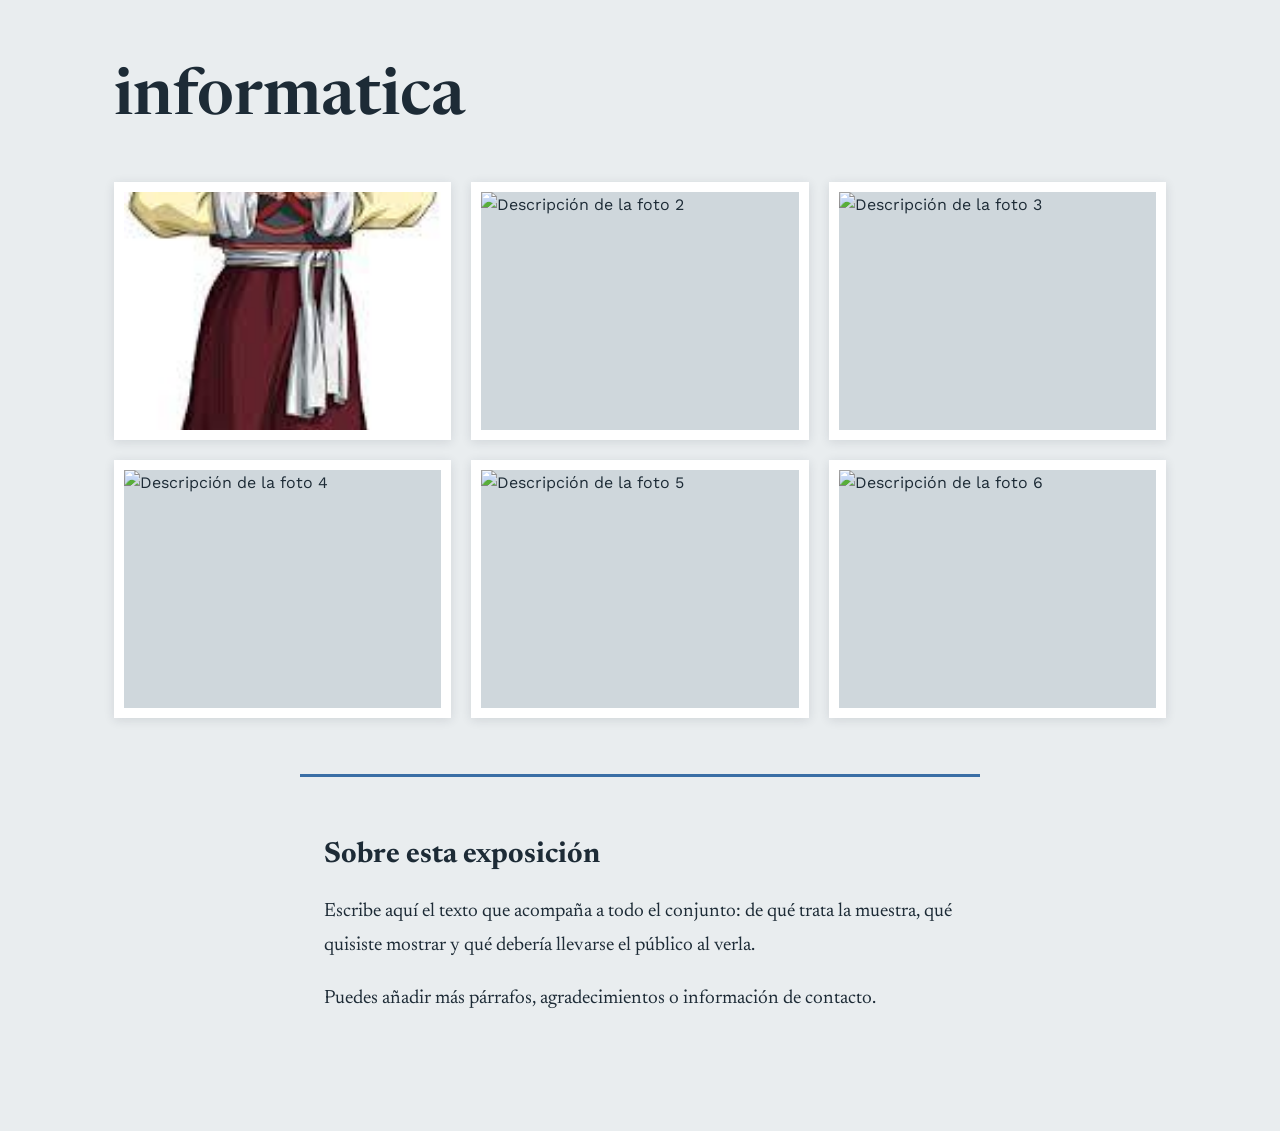
==== index.html @ 67307cdc "Rename informatica.html to index.html" ====
<!DOCTYPE html>
<html lang="es">
<head>
<meta charset="UTF-8">
<meta name="viewport" content="width=device-width, initial-scale=1">
<title>Exposición fotográfica</title>
<link rel="preconnect" href="https://fonts.googleapis.com">
<link rel="preconnect" href="https://fonts.gstatic.com" crossorigin>
<link href="https://fonts.googleapis.com/css2?family=Newsreader:ital,wght@0,400;0,600;1,400&family=Work+Sans:wght@400;500&display=swap" rel="stylesheet">
<style>
  :root {
    --pared: #e9edef;
    --tinta: #1d2b36;
    --marco: #ffffff;
    --acento: #3a6ea5;
    --suave: #5c6b76;
  }
  * { box-sizing: border-box; margin: 0; }
  body {
    background: var(--pared);
    color: var(--tinta);
    font-family: "Work Sans", system-ui, sans-serif;
    line-height: 1.6;
  }
  header {
    max-width: 1100px;
    margin: 0 auto;
    padding: 64px 24px 32px;
  }
  h1 {
    font-family: "Newsreader", Georgia, serif;
    font-weight: 600;
    font-size: clamp(2.2rem, 6vw, 4rem);
    line-height: 1.1;
  }
  header p { color: var(--suave); margin-top: 12px; }

  /* Galería */
  .galeria {
    max-width: 1100px;
    margin: 0 auto;
    padding: 16px 24px 48px;
    display: grid;
    grid-template-columns: repeat(auto-fill, minmax(260px, 1fr));
    gap: 20px;
  }
  .galeria figure {
    background: var(--marco);
    padding: 10px;
    box-shadow: 0 2px 10px rgba(29, 43, 54, .12);
  }
  .galeria img {
    display: block;
    width: 100%;
    aspect-ratio: 4 / 3;
    object-fit: cover;
    background: #cfd7dc; /* se ve si falta la imagen */
    cursor: zoom-in;
  }

  /* Texto debajo de TODAS las fotos */
  .texto {
    max-width: 680px;
    margin: 0 auto;
    padding: 24px 24px 96px;
    border-top: 3px solid var(--acento);
    margin-top: 8px;
  }
  .texto h2 {
    font-family: "Newsreader", Georgia, serif;
    font-size: 1.8rem;
    margin: 32px 0 16px;
  }
  .texto p {
    font-family: "Newsreader", Georgia, serif;
    font-size: 1.2rem;
    line-height: 1.75;
    margin-bottom: 1em;
  }

  /* Ampliar foto al hacer clic */
  .visor {
    position: fixed; inset: 0;
    background: rgba(15, 22, 28, .92);
    display: none;
    align-items: center; justify-content: center;
    padding: 24px;
    z-index: 10;
    cursor: zoom-out;
  }
  .visor.abierto { display: flex; }
  .visor img { max-width: 100%; max-height: 100%; }

  :focus-visible { outline: 3px solid var(--acento); outline-offset: 3px; }
</style>
</head>
<body>

<header>
  <h1>informatica</h1>

</header>

<!-- GALERÍA: cambia las rutas por tus fotos (carpeta "img") -->
<main>
  <section class="galeria" aria-label="Galería de fotos">
    <figure><img src="img/foto1.jfif" alt="Descripción de la foto 1" tabindex="0"></figure>
    <figure><img src="img/foto2.jpg" alt="Descripción de la foto 2" tabindex="0"></figure>
    <figure><img src="img/foto3.jpg" alt="Descripción de la foto 3" tabindex="0"></figure>
    <figure><img src="img/foto4.jpg" alt="Descripción de la foto 4" tabindex="0"></figure>
    <figure><img src="img/foto5.jpg" alt="Descripción de la foto 5" tabindex="0"></figure>
    <figure><img src="img/foto6.jpg" alt="Descripción de la foto 6" tabindex="0"></figure>
  </section>

  <!-- TEXTO ÚNICO debajo de todas las fotos -->
  <section class="texto">
    <h2>Sobre esta exposición</h2>
    <p>Escribe aquí el texto que acompaña a todo el conjunto: de qué trata la muestra, qué quisiste mostrar y qué debería llevarse el público al verla.</p>
    <p>Puedes añadir más párrafos, agradecimientos o información de contacto.</p>
  </section>
</main>

<div class="visor" id="visor" role="dialog" aria-label="Foto ampliada"><img alt=""></div>

<script>
  const visor = document.getElementById('visor');
  const grande = visor.querySelector('img');
  document.querySelectorAll('.galeria img').forEach(img => {
    const abrir = () => { grande.src = img.src; grande.alt = img.alt; visor.classList.add('abierto'); };
    img.addEventListener('click', abrir);
    img.addEventListener('keydown', e => { if (e.key === 'Enter') abrir(); });
  });
  visor.addEventListener('click', () => visor.classList.remove('abierto'));
  document.addEventListener('keydown', e => { if (e.key === 'Escape') visor.classList.remove('abierto'); });
</script>
</body>
</html>
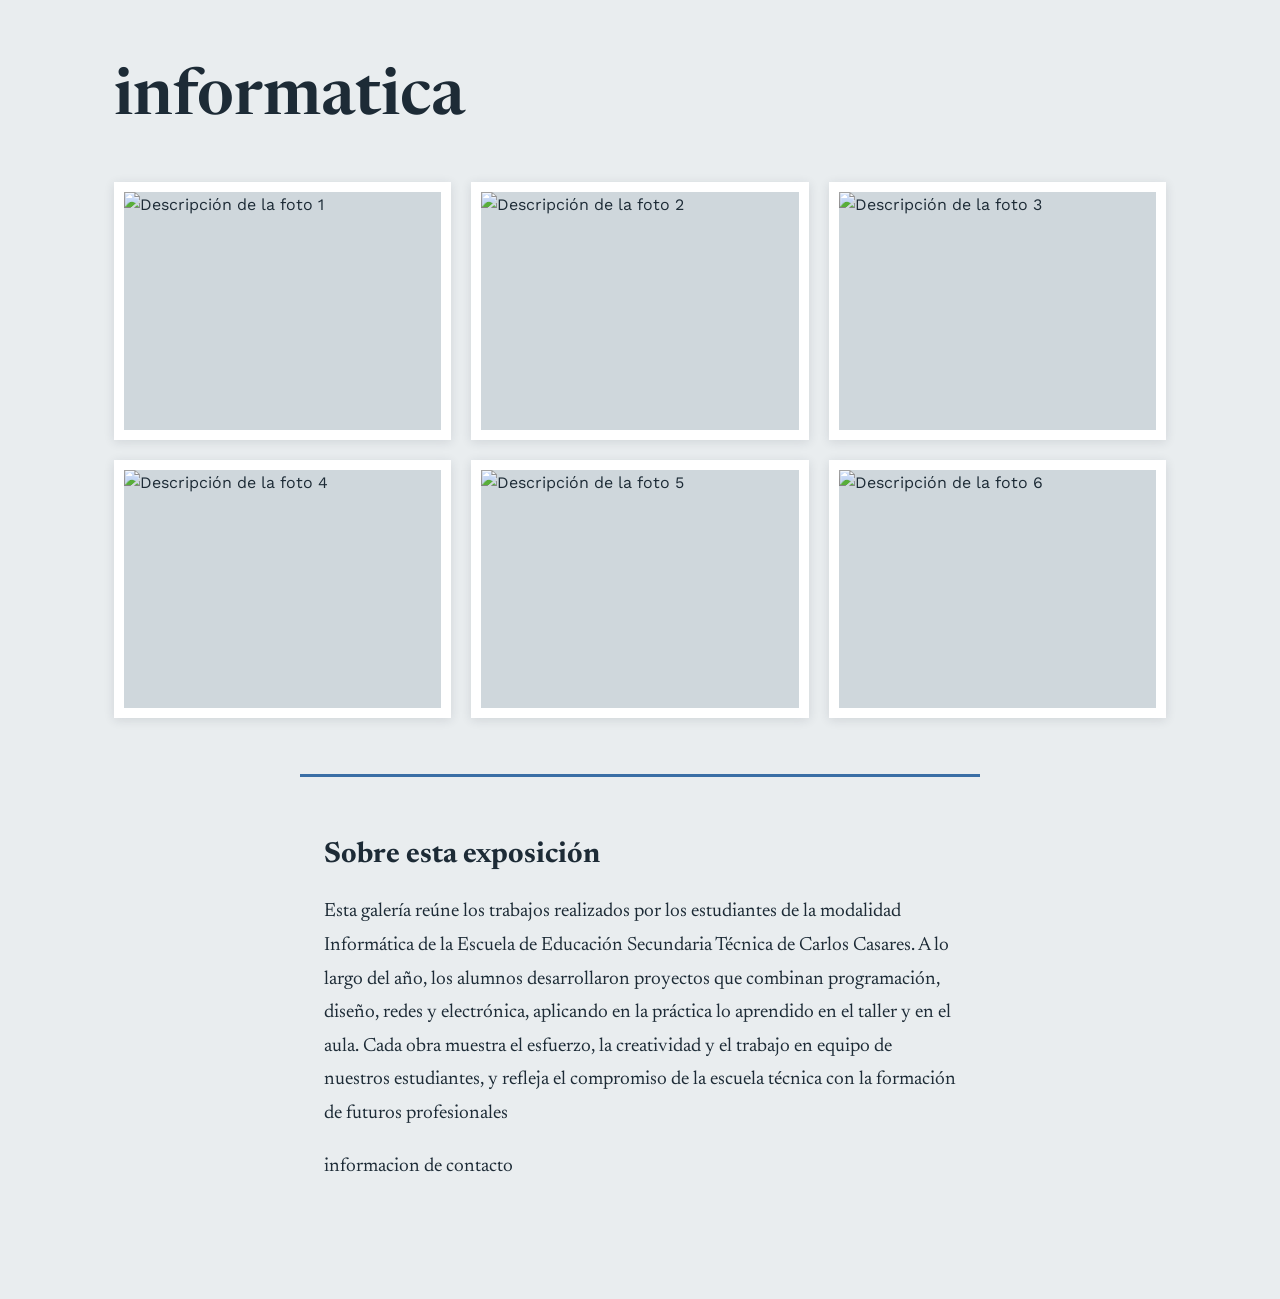
==== commit 9e946be8: "Fix image source and update gallery description Updated image source for the first photo and added d" ====
--- a/index.html
+++ b/index.html
@@ -104,7 +104,7 @@
 <!-- GALERÍA: cambia las rutas por tus fotos (carpeta "img") -->
 <main>
   <section class="galeria" aria-label="Galería de fotos">
-    <figure><img src="img/foto1.jfif" alt="Descripción de la foto 1" tabindex="0"></figure>
+    <figure><img src="img/foto1.jpg" alt="Descripción de la foto 1" tabindex="0"></figure>
     <figure><img src="img/foto2.jpg" alt="Descripción de la foto 2" tabindex="0"></figure>
     <figure><img src="img/foto3.jpg" alt="Descripción de la foto 3" tabindex="0"></figure>
     <figure><img src="img/foto4.jpg" alt="Descripción de la foto 4" tabindex="0"></figure>
@@ -115,8 +115,10 @@
   <!-- TEXTO ÚNICO debajo de todas las fotos -->
   <section class="texto">
     <h2>Sobre esta exposición</h2>
-    <p>Escribe aquí el texto que acompaña a todo el conjunto: de qué trata la muestra, qué quisiste mostrar y qué debería llevarse el público al verla.</p>
-    <p>Puedes añadir más párrafos, agradecimientos o información de contacto.</p>
+    <p>Esta galería reúne los trabajos realizados por los estudiantes de la modalidad Informática de la Escuela de Educación Secundaria Técnica de Carlos Casares. A lo largo del año, los alumnos desarrollaron proyectos que combinan programación, diseño, redes y electrónica, aplicando en la práctica lo aprendido en el taller y en el aula.
+
+Cada obra muestra el esfuerzo, la creatividad y el trabajo en equipo de nuestros estudiantes, y refleja el compromiso de la escuela técnica con la formación de futuros profesionales</p>
+    <p>informacion de contacto</p>
   </section>
 </main>
 
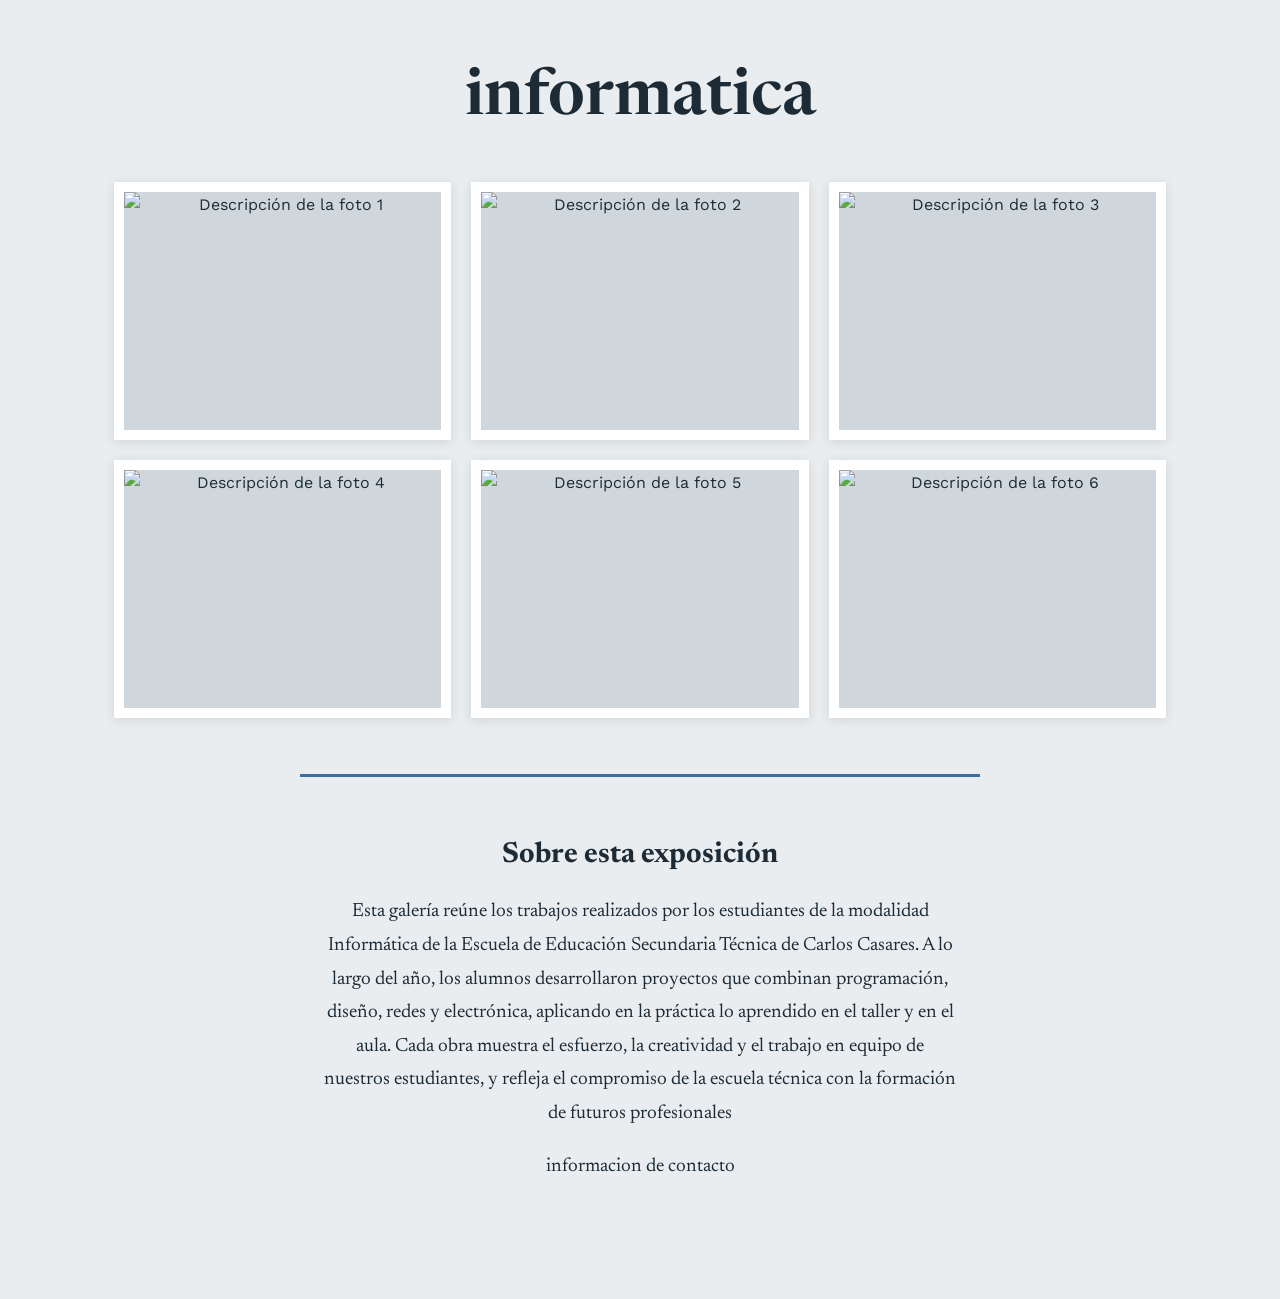
==== commit e20e9c81: "Center align text in body" ====
--- a/index.html
+++ b/index.html
@@ -17,6 +17,7 @@
   }
   * { box-sizing: border-box; margin: 0; }
   body {
+     text-align: center;
     background: var(--pared);
     color: var(--tinta);
     font-family: "Work Sans", system-ui, sans-serif;
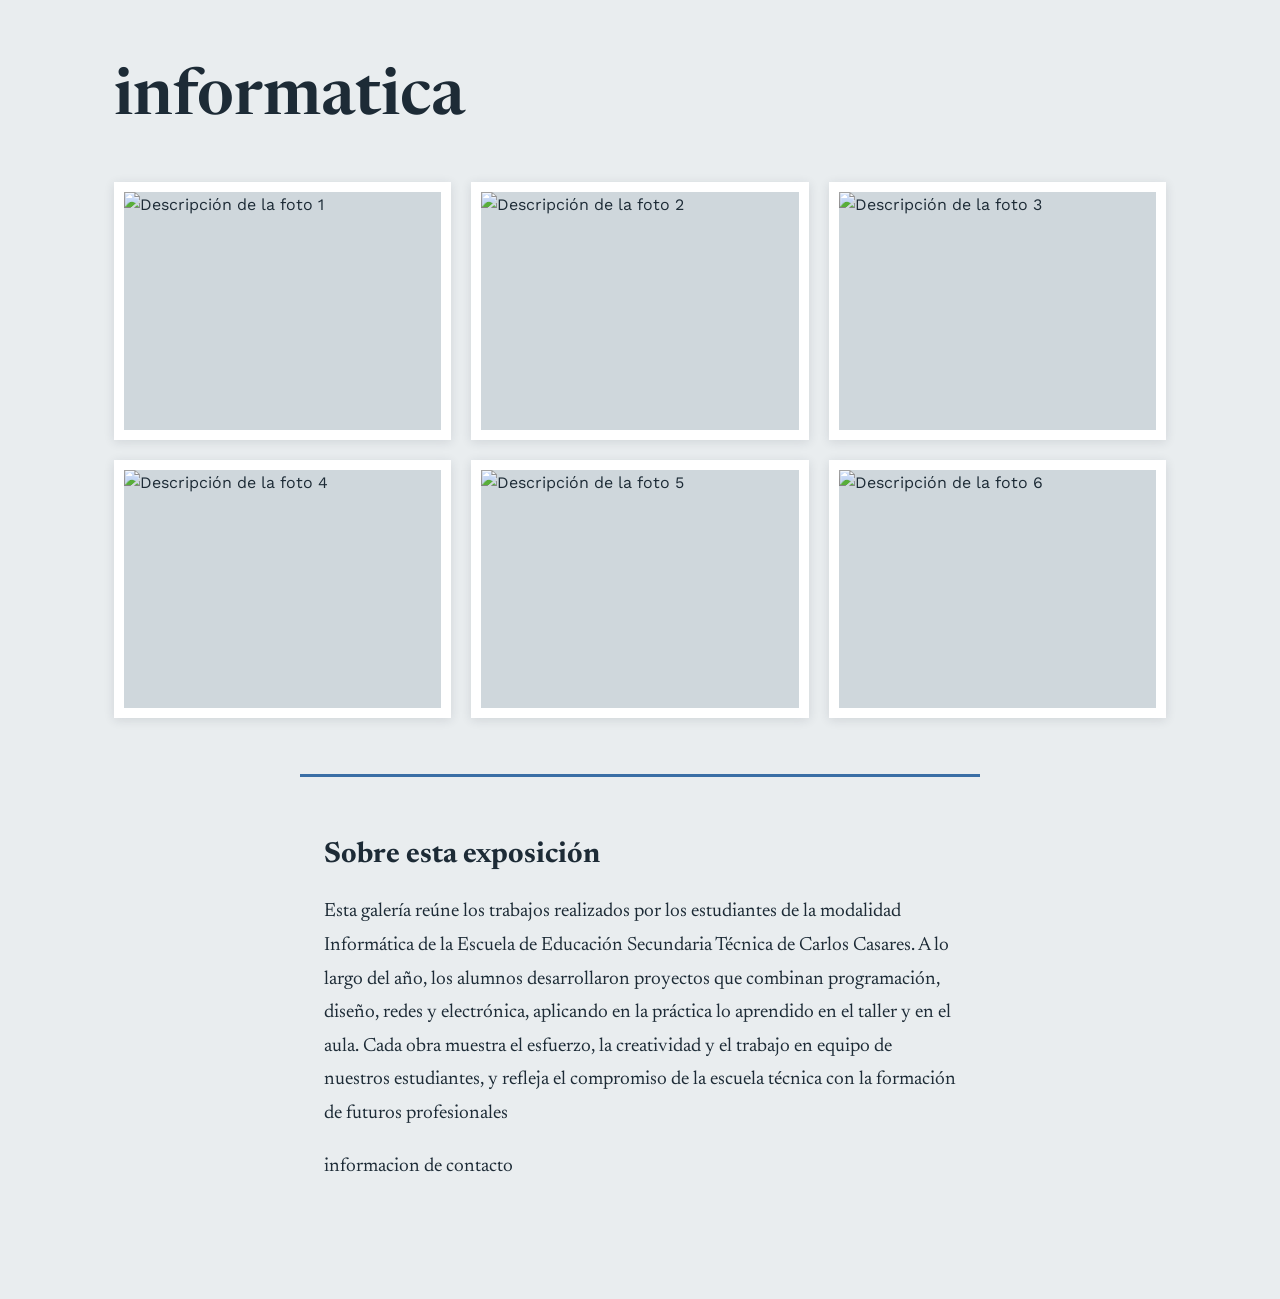
==== commit a6ea5489: "Update index.html" ====
--- a/index.html
+++ b/index.html
@@ -17,7 +17,7 @@
   }
   * { box-sizing: border-box; margin: 0; }
   body {
-     text-align: center;
+     
     background: var(--pared);
     color: var(--tinta);
     font-family: "Work Sans", system-ui, sans-serif;
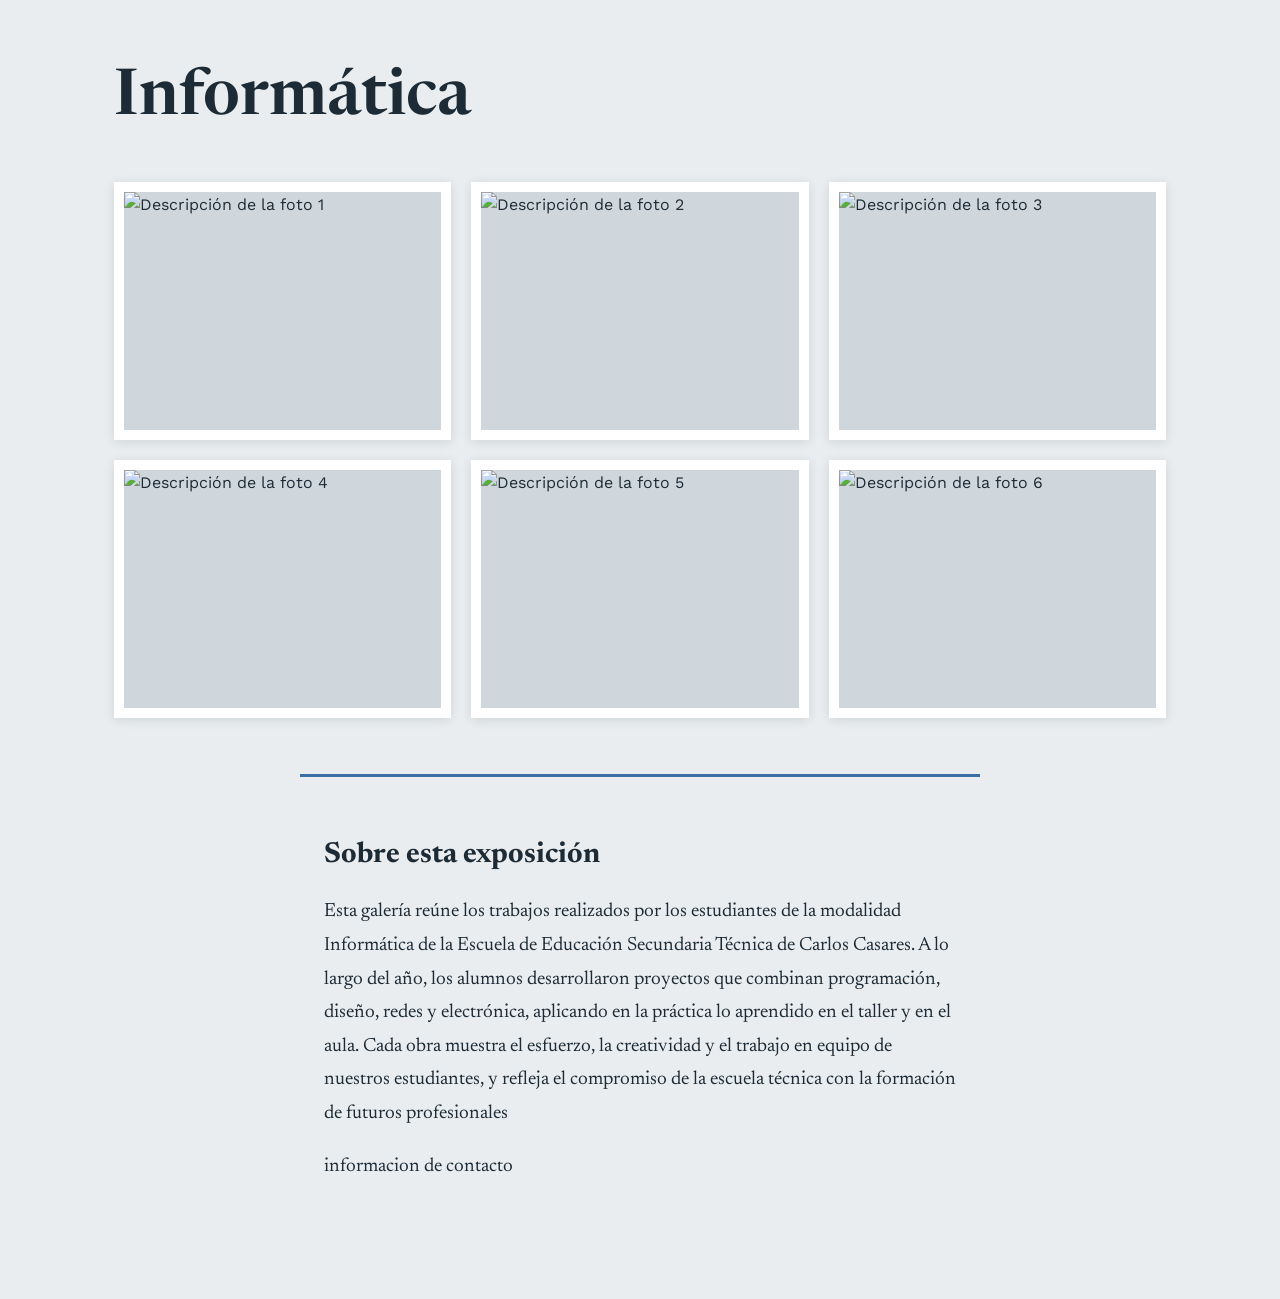
==== commit d6da335f: "Update index.html" ====
--- a/index.html
+++ b/index.html
@@ -98,7 +98,7 @@
 <body>
 
 <header>
-  <h1>informatica</h1>
+  <h1>Informática</h1>
 
 </header>
 
@@ -116,10 +116,10 @@
   <!-- TEXTO ÚNICO debajo de todas las fotos -->
   <section class="texto">
     <h2>Sobre esta exposición</h2>
-    <p>Esta galería reúne los trabajos realizados por los estudiantes de la modalidad Informática de la Escuela de Educación Secundaria Técnica de Carlos Casares. A lo largo del año, los alumnos desarrollaron proyectos que combinan programación, diseño, redes y electrónica, aplicando en la práctica lo aprendido en el taller y en el aula.
+  <p class="centrado">Esta galería reúne los trabajos realizados por los estudiantes de la modalidad Informática de la Escuela de Educación Secundaria Técnica de Carlos Casares. A lo largo del año, los alumnos desarrollaron proyectos que combinan programación, diseño, redes y electrónica, aplicando en la práctica lo aprendido en el taller y en el aula.
 
 Cada obra muestra el esfuerzo, la creatividad y el trabajo en equipo de nuestros estudiantes, y refleja el compromiso de la escuela técnica con la formación de futuros profesionales</p>
-    <p>informacion de contacto</p>
+    <p class="centrado">informacion de contacto</p>
   </section>
 </main>
 
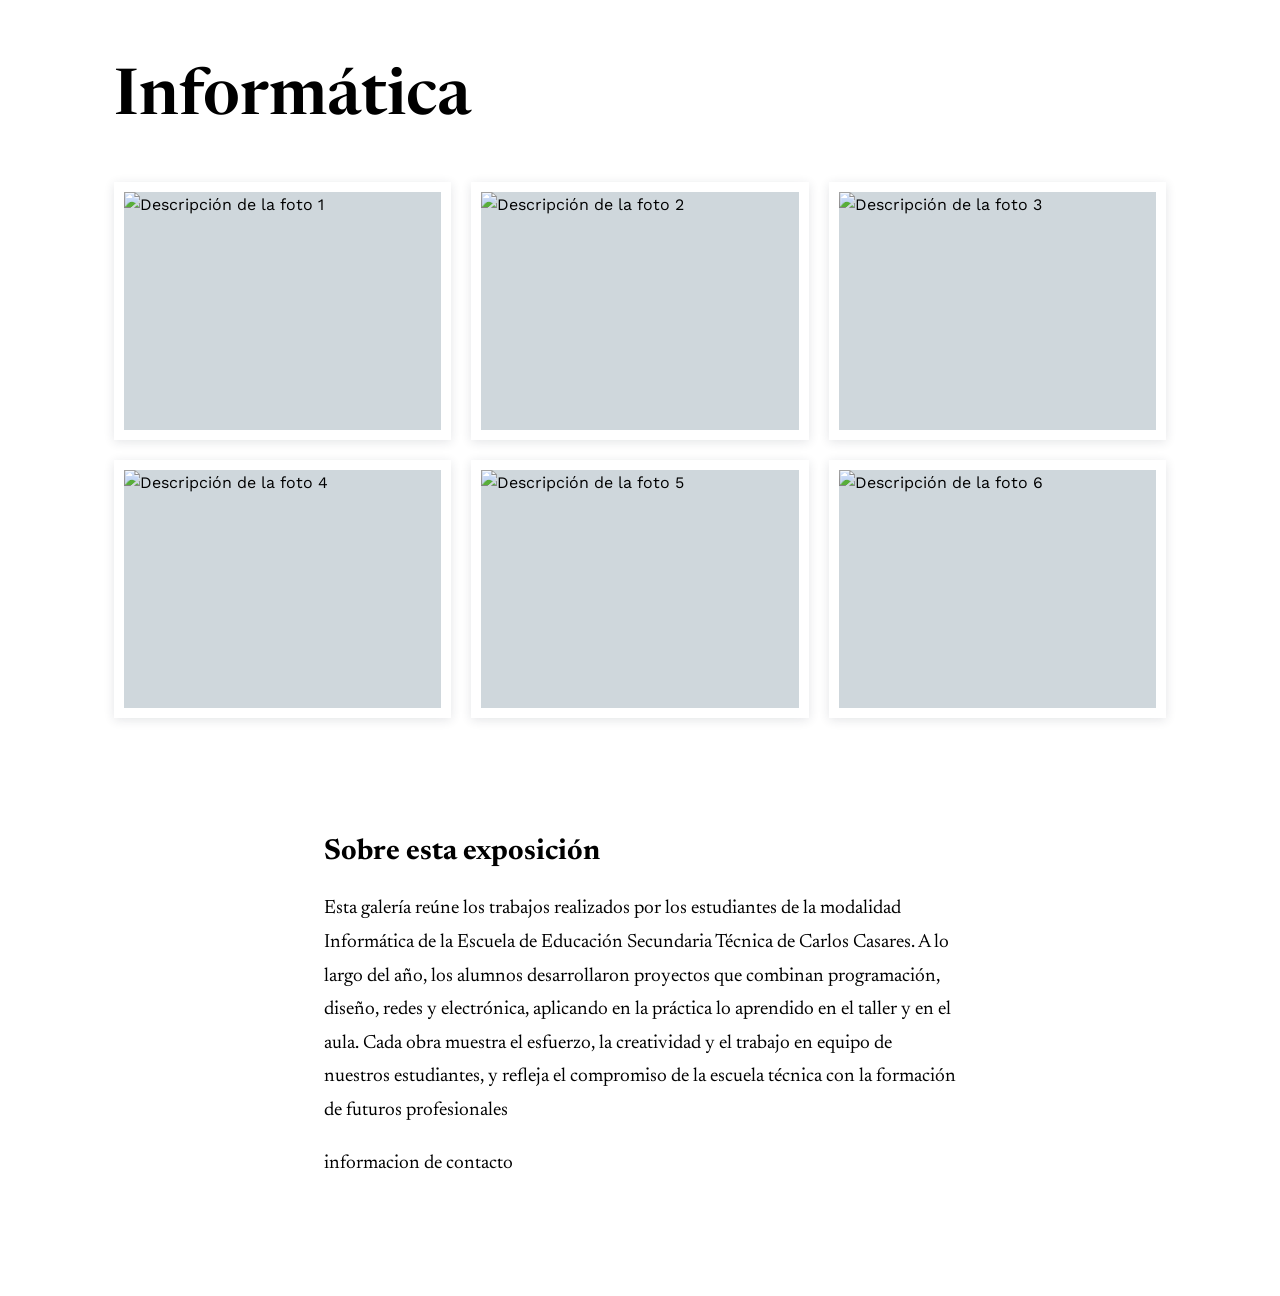
==== commit db2ff5a8: "Add link to external stylesheet in index.html" ====
--- a/index.html
+++ b/index.html
@@ -8,6 +8,7 @@
 <link rel="preconnect" href="https://fonts.gstatic.com" crossorigin>
 <link href="https://fonts.googleapis.com/css2?family=Newsreader:ital,wght@0,400;0,600;1,400&family=Work+Sans:wght@400;500&display=swap" rel="stylesheet">
 <style>
+   <link rel="stylesheet" href="style.css">
   :root {
     --pared: #e9edef;
     --tinta: #1d2b36;
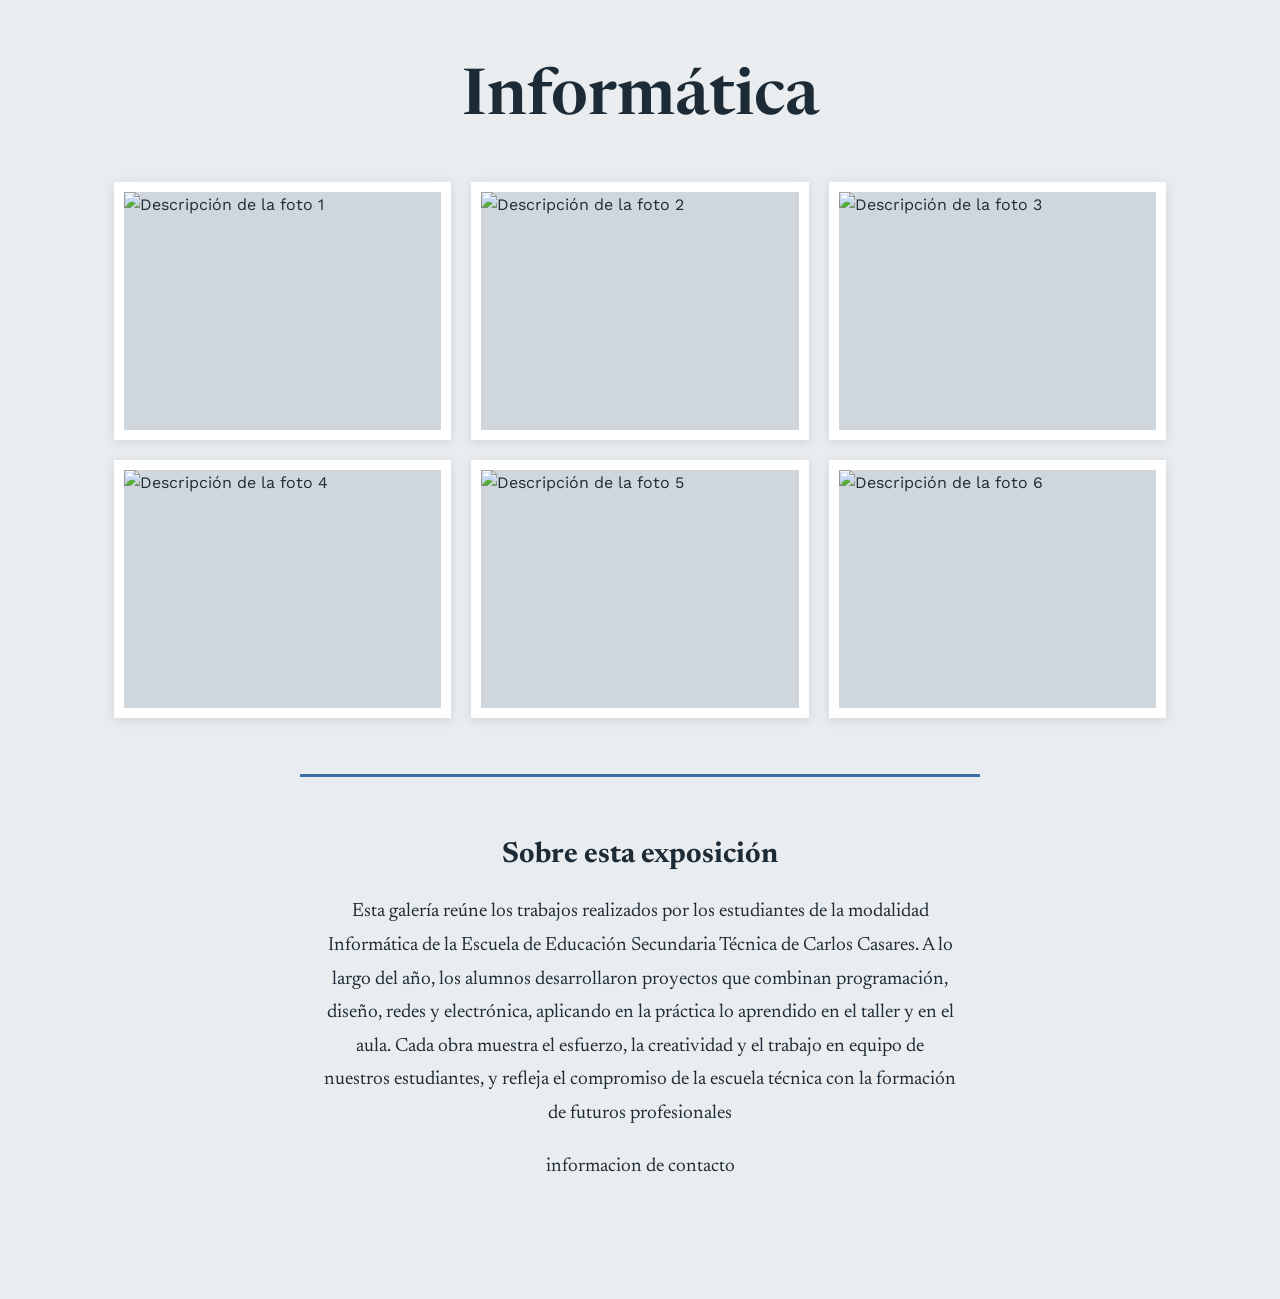
==== commit d8dce814: "Update index.html" ====
--- a/index.html
+++ b/index.html
@@ -7,8 +7,9 @@
 <link rel="preconnect" href="https://fonts.googleapis.com">
 <link rel="preconnect" href="https://fonts.gstatic.com" crossorigin>
 <link href="https://fonts.googleapis.com/css2?family=Newsreader:ital,wght@0,400;0,600;1,400&family=Work+Sans:wght@400;500&display=swap" rel="stylesheet">
+<link rel="stylesheet" href="style.css">
 <style>
-   <link rel="stylesheet" href="style.css">
+
   :root {
     --pared: #e9edef;
     --tinta: #1d2b36;
--- a/style.css
+++ b/style.css
@@ -0,0 +1,12 @@
+h1 {
+  text-align: center;
+}
+h2 {
+  text-align: center;
+}
+p {
+  text-align: center;
+}
+.centrado {
+  text-align: center;
+}
